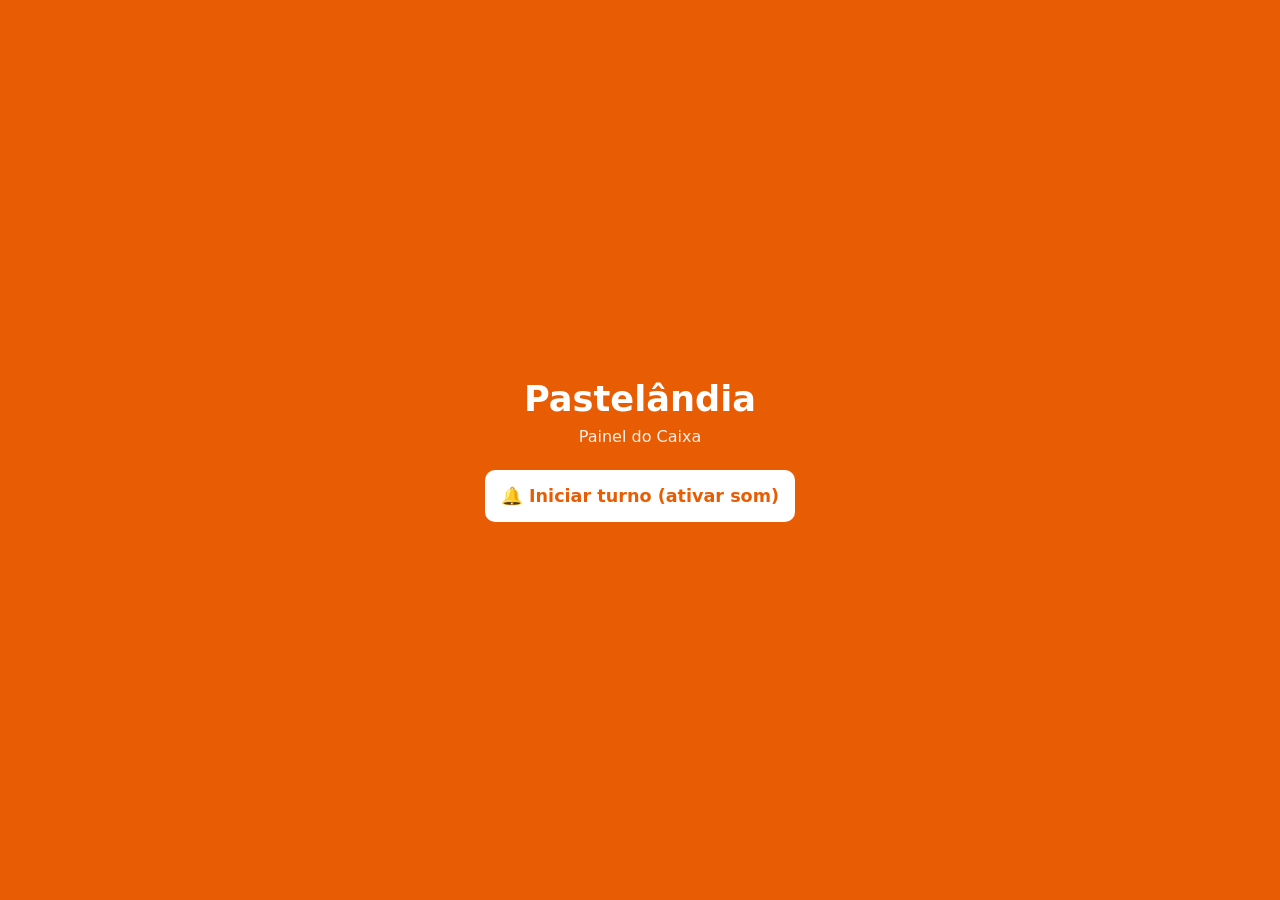
==== caixa.html @ d2a574a6 "Sistema de autoatendimento de fila e pedidos (v1) App do cliente (index.html), painel do caixa (caix" ====
<!DOCTYPE html>
<html lang="pt-BR">
<head>
  <meta charset="UTF-8" />
  <meta name="viewport" content="width=device-width, initial-scale=1" />
  <meta name="theme-color" content="#e85d04" />
  <meta name="robots" content="noindex, nofollow" />
  <title>Caixa — Pedidos</title>
  <link rel="icon" href="icon.svg" type="image/svg+xml" />
  <link rel="stylesheet" href="style.css" />
</head>
<body class="caixa">
  <!-- Desbloqueio de som: navegadores só tocam áudio após um toque do usuário -->
  <div id="desbloqueio" class="desbloqueio">
    <div>
      <h1 data-nome-loja>Loja</h1>
      <p>Painel do Caixa</p>
      <button id="btn-iniciar" class="btn primario grande">🔔 Iniciar turno (ativar som)</button>
    </div>
  </div>

  <header class="topo topo-caixa">
    <div class="marca">
      <h1><span data-nome-loja>Loja</span> · Caixa</h1>
    </div>
    <nav class="abas-caixa">
      <button class="aba ativa" data-painel="fila">📋 Fila <span id="badge-pendentes" class="badge">0</span></button>
      <button class="aba" data-painel="cardapio">🛠 Cardápio</button>
    </nav>
    <span id="status-conexao" class="status" title="Conexão em tempo real">● Offline</span>
  </header>

  <!-- ===================== ABA 1: FILA DE PEDIDOS ===================== -->
  <section id="painel-fila" class="painel">
    <div class="barra-acoes">
      <button id="btn-testar-som" class="btn secundario">🔊 Testar som</button>
      <button id="btn-limpar-historico" class="btn perigo">🧹 Limpar Histórico do Dia</button>
    </div>
    <h2>Pendentes</h2>
    <div id="lista-pendentes" class="grade-pedidos"></div>
    <h2>Histórico (lançados no PDV)</h2>
    <div id="lista-historico" class="grade-pedidos historico"></div>
  </section>

  <!-- ===================== ABA 2: GESTÃO DO CARDÁPIO ===================== -->
  <section id="painel-cardapio" class="painel" hidden>
    <!-- Bloqueio por PIN -->
    <div id="bloqueio-pin" class="bloqueio-pin">
      <h2>Área do gerente</h2>
      <p>Digite o PIN para editar o cardápio.</p>
      <input id="pin" type="password" inputmode="numeric" maxlength="8" autocomplete="off" placeholder="PIN" />
      <button id="btn-pin" class="btn primario">Entrar</button>
      <p id="erro-pin" class="erro" hidden>PIN incorreto.</p>
    </div>

    <div id="editor" hidden>
      <div class="barra-acoes fixa">
        <button id="btn-publicar" class="btn primario">📡 Publicar Atualização em Tempo Real</button>
        <span id="pendente-publicar" class="pendente" hidden>● Alterações não publicadas</span>
        <span class="espaco"></span>
        <button id="btn-exportar" class="btn secundario">⬇ Exportar Cardápio (JSON)</button>
        <label class="btn secundario">⬆ Importar Cardápio (JSON)<input id="input-importar" type="file" accept="application/json,.json" hidden /></label>
        <button id="btn-restaurar" class="btn perigo">↺ Restaurar padrão</button>
        <button id="btn-sair-admin" class="btn secundario">🔒 Sair</button>
      </div>

      <h2>Categorias</h2>
      <div id="lista-categorias" class="lista-categorias"></div>
      <button id="btn-nova-categoria" class="btn secundario">+ Nova categoria</button>

      <h2>Produtos e Combos</h2>
      <div id="lista-editor-itens"></div>
    </div>
  </section>

  <div id="aviso" class="aviso" hidden></div>

  <script src="config.js"></script>
  <script src="cardapio-seed.js"></script>
  <script src="comum.js"></script>
  <script src="caixa.js"></script>
</body>
</html>
---- style.css ----
/* ============================================================
   style.css — Estilos compartilhados (cliente mobile-first + caixa tablet)
   As cores da marca vêm do config.js (variáveis --cor e --cor-promo).
   ============================================================ */

:root {
  --cor: #e85d04;
  --cor-promo: #d00000;
  --fundo: #f6f4f1;
  --card: #ffffff;
  --texto: #1d1b19;
  --sub: #6b6560;
  --borda: #e4dfd9;
  --ok: #2b9348;
  --raio: 14px;
  --sombra: 0 2px 10px rgba(0, 0, 0, 0.06);
  font-family: system-ui, -apple-system, 'Segoe UI', Roboto, sans-serif;
  color: var(--texto);
  background: var(--fundo);
  -webkit-tap-highlight-color: transparent;
}

* { box-sizing: border-box; }
body { margin: 0; min-height: 100vh; }
body.travado { overflow: hidden; }
h1, h2, h3, h4, p { margin: 0; }
button { font: inherit; cursor: pointer; }
input, select { font: inherit; }
[hidden] { display: none !important; }

/* ---------- Botões ---------- */
.btn {
  border: 0;
  border-radius: 10px;
  padding: 10px 16px;
  font-weight: 600;
  background: #ece7e1;
  color: var(--texto);
  display: inline-flex;
  align-items: center;
  justify-content: center;
  gap: 6px;
}
.btn.primario { background: var(--cor); color: #fff; }
.btn.secundario { background: #fff; border: 1px solid var(--borda); }
.btn.perigo { background: #fff; color: #b00020; border: 1px solid #f0c2c8; }
.btn.grande { width: 100%; padding: 16px; font-size: 1.1rem; }
.btn.mini { padding: 6px 10px; font-size: 0.85rem; }
.btn:disabled { opacity: 0.45; cursor: not-allowed; }

input[type='text'], input[type='number'], input[type='password'], input:not([type]), select {
  width: 100%;
  padding: 12px;
  border: 1px solid var(--borda);
  border-radius: 10px;
  background: #fff;
  font-size: 1rem;
}
input:focus, select:focus { outline: 2px solid var(--cor); outline-offset: 0; }
input.invalido { border-color: #b00020; background: #fff5f6; }

/* ---------- Topo ---------- */
.topo {
  background: var(--cor);
  color: #fff;
  padding: 16px;
  padding-top: max(16px, env(safe-area-inset-top));
  display: flex;
  align-items: center;
  gap: 12px;
}
.topo h1 { font-size: 1.35rem; }
.topo p { opacity: 0.9; font-size: 0.9rem; }
.marca { flex: 1; }
.status { font-size: 0.8rem; opacity: 0.6; white-space: nowrap; }
.status.online { opacity: 1; color: #b9ffb0; }

/* ---------- Cliente: identificação ---------- */
.identificacao { padding: 14px 16px 6px; }
.identificacao label { font-weight: 600; font-size: 0.9rem; display: block; margin-bottom: 6px; }
.obrig { color: var(--cor-promo); }

/* ---------- Abas ---------- */
.abas {
  position: sticky;
  top: 0;
  z-index: 5;
  display: flex;
  gap: 8px;
  overflow-x: auto;
  padding: 10px 16px;
  background: var(--fundo);
  scrollbar-width: none;
}
.abas::-webkit-scrollbar { display: none; }
.aba {
  border: 1px solid var(--borda);
  background: #fff;
  border-radius: 999px;
  padding: 8px 16px;
  white-space: nowrap;
  font-weight: 600;
}
.aba.ativa { background: var(--cor); border-color: var(--cor); color: #fff; }

/* ---------- Lista de itens ---------- */
.lista-itens { padding: 4px 16px 110px; display: grid; gap: 10px; }
.card-item {
  display: flex;
  align-items: center;
  gap: 12px;
  text-align: left;
  width: 100%;
  background: var(--card);
  border: 1px solid var(--borda);
  border-radius: var(--raio);
  padding: 14px;
  box-shadow: var(--sombra);
  color: inherit;
}
.card-item.promo { border: 2px solid var(--cor-promo); background: #fff8f6; }
.card-item.indisponivel { opacity: 0.55; filter: grayscale(0.8); }
.card-info { flex: 1; min-width: 0; }
.card-info h3 { font-size: 1.05rem; }
.sub { color: var(--sub); font-size: 0.85rem; margin-top: 2px; }
.card-preco { display: flex; flex-direction: column; align-items: flex-end; gap: 6px; }
.card-preco strong { font-size: 1.05rem; }
.mais {
  width: 32px; height: 32px; border-radius: 50%;
  background: var(--cor); color: #fff; display: grid; place-items: center; font-size: 1.3rem; font-weight: 700;
}
.tag-off { font-size: 0.75rem; font-weight: 700; color: #b00020; text-transform: uppercase; }
.selo {
  display: inline-block; background: var(--cor-promo); color: #fff; font-size: 0.68rem; font-weight: 800;
  padding: 2px 8px; border-radius: 999px; letter-spacing: 0.04em; margin-bottom: 4px;
}
.selo.neutro { background: #555; }
.vazio { color: var(--sub); text-align: center; padding: 24px; }

/* ---------- Barra do carrinho ---------- */
.barra-carrinho {
  position: fixed;
  left: 12px; right: 12px;
  bottom: max(12px, env(safe-area-inset-bottom));
  z-index: 10;
  display: flex; align-items: center; justify-content: space-between;
  border: 0; border-radius: 14px; padding: 16px 18px;
  background: var(--cor); color: #fff; font-size: 1rem;
  box-shadow: 0 6px 20px rgba(0, 0, 0, 0.25);
}

/* ---------- Modais (folha inferior) ---------- */
.modal {
  position: fixed; inset: 0; z-index: 20;
  background: rgba(0, 0, 0, 0.45);
  display: flex; align-items: flex-end; justify-content: center;
}
.folha {
  background: #fff;
  width: 100%; max-width: 560px; max-height: 92vh;
  border-radius: 20px 20px 0 0;
  display: flex; flex-direction: column;
  animation: subir 0.18s ease-out;
}
@keyframes subir { from { transform: translateY(40px); opacity: 0; } }
.folha-topo { display: flex; align-items: flex-start; gap: 12px; padding: 18px 18px 8px; }
.folha-topo > div, .folha-topo h2 { flex: 1; }
.fechar { border: 0; background: #f0ece7; width: 36px; height: 36px; border-radius: 50%; font-size: 1rem; }
.folha-corpo { overflow-y: auto; padding: 8px 18px 16px; }
.folha-corpo h3 { font-size: 1rem; margin: 16px 0 8px; }
.folha-rodape { padding: 12px 18px max(16px, env(safe-area-inset-bottom)); border-top: 1px solid var(--borda); }
.total-linha { display: flex; justify-content: space-between; margin-bottom: 10px; font-size: 1.1rem; }

/* Montador */
.grupo { margin-bottom: 18px; }
.grupo h3 { display: flex; justify-content: space-between; align-items: center; }
.contador { font-size: 0.85rem; background: #f0ece7; padding: 3px 10px; border-radius: 999px; }
.contador.ok { background: var(--ok); color: #fff; }
.stepper-linha {
  display: flex; justify-content: space-between; align-items: center;
  padding: 10px 0; border-bottom: 1px solid #f0ece7;
}
.stepper { display: flex; align-items: center; gap: 10px; }
.stepper button {
  width: 40px; height: 40px; border-radius: 50%; border: 2px solid var(--cor);
  background: #fff; color: var(--cor); font-size: 1.3rem; font-weight: 700;
}
.stepper button[data-passo='1'] { background: var(--cor); color: #fff; }
.stepper button:disabled { opacity: 0.3; }
.stepper output { min-width: 24px; text-align: center; font-weight: 700; font-size: 1.1rem; }
.fixo { color: var(--ok); font-weight: 600; }

/* Carrinho */
.carrinho-lista { list-style: none; margin: 0; padding: 0; }
.carrinho-lista li { display: flex; justify-content: space-between; gap: 10px; padding: 10px 0; border-bottom: 1px solid #f0ece7; }
.carrinho-lista small { display: block; color: var(--sub); }
.carrinho-lista .dir { display: flex; align-items: center; gap: 8px; white-space: nowrap; }
.remover { border: 0; background: none; font-size: 1.1rem; }
.pagamentos { display: grid; grid-template-columns: repeat(3, 1fr); gap: 8px; margin-bottom: 12px; }
.pagamentos label { position: relative; }
.pagamentos input { position: absolute; opacity: 0; }
.pagamentos span {
  display: block; text-align: center; padding: 14px 6px; border: 2px solid var(--borda);
  border-radius: 12px; font-weight: 600; background: #fff;
}
.pagamentos input:checked + span { border-color: var(--cor); background: var(--cor); color: #fff; }
#campo-troco label { display: block; font-size: 0.9rem; margin-bottom: 6px; }
.erro { color: #b00020; font-weight: 600; margin-top: 10px; }

/* ---------- Comanda digital ---------- */
#tela-comanda { padding: 16px; min-height: 100vh; background: var(--cor); }
.comanda {
  background: #fff; border-radius: 20px; padding: 24px 20px; max-width: 520px; margin: 0 auto;
  text-align: center; box-shadow: 0 10px 30px rgba(0, 0, 0, 0.2);
}
.comanda-loja { font-weight: 700; color: var(--cor); }
.comanda-rotulo { margin-top: 12px; letter-spacing: 0.3em; font-size: 0.85rem; color: var(--sub); }
.comanda-numero { font-size: 3.6rem; font-weight: 900; line-height: 1.05; }
.comanda-nome { font-size: 1.6rem; font-weight: 700; margin-top: 4px; }
.comanda-status { margin: 12px 0; padding: 8px; border-radius: 10px; background: #f0ece7; font-weight: 600; }
.comanda-status.enviado { background: #e3f6e8; color: var(--ok); }
.comanda-status.falhou { background: #fff1e0; color: #a14a00; }
.comanda-info { display: grid; grid-template-columns: auto 1fr; gap: 4px 12px; text-align: left; margin: 12px 0; }
.comanda-info dt { color: var(--sub); }
.comanda-info dd { margin: 0; font-weight: 600; }
.comanda-total { font-size: 1.3rem; margin: 14px 0; }
.dica { color: var(--sub); font-size: 0.9rem; margin-bottom: 14px; }
.comanda .btn { width: 100%; margin-top: 8px; }

/* Lista de itens com código PDV (comanda + caixa) */
.itens-pedido { list-style: none; padding: 0; margin: 0; text-align: left; }
.itens-pedido li { padding: 6px 0; border-bottom: 1px dashed var(--borda); line-height: 1.4; }
.itens-pedido ul { list-style: none; padding-left: 14px; margin: 4px 0 0; }
.itens-pedido ul li { border: 0; padding: 2px 0; font-size: 0.95em; }
.itens-pedido .preco { float: right; color: var(--sub); }
.cod {
  font-family: ui-monospace, 'SF Mono', Consolas, monospace;
  font-weight: 800; background: #fff3a8; padding: 1px 6px; border-radius: 6px; white-space: nowrap;
}

/* ---------- Aviso (toast) ---------- */
.aviso {
  position: fixed; left: 50%; top: 16px; transform: translateX(-50%); z-index: 50;
  background: #1d1b19; color: #fff; padding: 12px 18px; border-radius: 12px; font-weight: 600;
  box-shadow: 0 6px 20px rgba(0, 0, 0, 0.3); max-width: 90vw; text-align: center;
}

/* ============================================================
   CAIXA (tablet)
   ============================================================ */
.desbloqueio {
  position: fixed; inset: 0; z-index: 100; background: var(--cor); color: #fff;
  display: grid; place-items: center; text-align: center; padding: 24px;
}
.desbloqueio h1 { font-size: 2.2rem; }
.desbloqueio p { margin: 8px 0 24px; opacity: 0.9; }
.desbloqueio .btn { background: #fff; color: var(--cor); }

.topo-caixa { position: sticky; top: 0; z-index: 10; flex-wrap: wrap; }
.abas-caixa { display: flex; gap: 8px; }
.abas-caixa .aba { background: rgba(255, 255, 255, 0.15); border-color: transparent; color: #fff; }
.abas-caixa .aba.ativa { background: #fff; color: var(--cor); }
.badge { background: var(--cor-promo); color: #fff; border-radius: 999px; padding: 1px 8px; font-size: 0.8rem; margin-left: 4px; }

.painel { padding: 16px; max-width: 1400px; margin: 0 auto; }
.painel h2 { margin: 18px 0 10px; font-size: 1.15rem; }
.barra-acoes { display: flex; flex-wrap: wrap; gap: 8px; align-items: center; }
.barra-acoes.fixa {
  position: sticky; top: 72px; z-index: 5; background: var(--fundo); padding: 10px 0;
  border-bottom: 1px solid var(--borda);
}
.espaco { flex: 1; }
.pendente { color: #a14a00; font-weight: 700; }

.grade-pedidos { display: grid; gap: 14px; grid-template-columns: repeat(auto-fill, minmax(320px, 1fr)); }
.cartao-pedido {
  background: #fff; border-radius: var(--raio); padding: 16px; box-shadow: var(--sombra);
  border: 1px solid var(--borda); display: flex; flex-direction: column; gap: 6px;
}
.cartao-pedido.novo { border: 3px solid var(--cor); animation: piscar 1s ease-in-out 3; }
@keyframes piscar { 50% { box-shadow: 0 0 0 6px color-mix(in srgb, var(--cor) 35%, transparent); } }
.cartao-pedido header { display: flex; justify-content: space-between; align-items: baseline; }
.cartao-pedido .num { font-size: 1.8rem; font-weight: 900; }
.cartao-pedido .hora { color: var(--sub); }
.cliente-nome { font-size: 1.3rem; font-weight: 700; }
.pagto { font-weight: 600; }
.cartao-pedido .itens-pedido { font-size: 1.05rem; flex: 1; }
.cartao-pedido .total { text-align: right; font-size: 1.1rem; }
.historico .cartao-pedido { opacity: 0.65; }

/* PIN */
.bloqueio-pin { max-width: 320px; margin: 40px auto; text-align: center; display: grid; gap: 12px; }
.bloqueio-pin input { text-align: center; font-size: 1.6rem; letter-spacing: 0.4em; }

/* Editor de categorias */
.lista-categorias { display: grid; gap: 8px; margin-bottom: 10px; }
.linha-cat { display: flex; gap: 6px; align-items: center; }
.linha-cat input { flex: 1; }

/* Editor de itens */
.ed-categoria { margin-bottom: 24px; }
.ed-categoria h3 { margin: 10px 0; }
.ed-categoria > .btn { margin-top: 6px; }
.ed-item { background: #fff; border: 1px solid var(--borda); border-radius: 12px; margin-bottom: 8px; }
.ed-item.pausado { background: #f3f1ef; }
.ed-item.pausado .ed-nome { text-decoration: line-through; color: var(--sub); }
.ed-item.promo { border-left: 5px solid var(--cor-promo); }
.ed-item summary { display: flex; align-items: center; gap: 10px; padding: 12px; cursor: pointer; list-style: none; }
.ed-item summary::-webkit-details-marker { display: none; }
.ed-nome { flex: 1; font-weight: 600; }
.ed-cod { font-family: ui-monospace, monospace; color: var(--sub); font-size: 0.85rem; }
.ed-preco { font-weight: 700; min-width: 80px; text-align: right; }
.ed-corpo { padding: 0 12px 14px; border-top: 1px solid #f0ece7; }
.ed-corpo h4 { margin: 14px 0 8px; }
.ed-corpo h4 small { color: var(--sub); font-weight: 400; }
.grade-campos { display: grid; gap: 10px; grid-template-columns: repeat(auto-fill, minmax(180px, 1fr)); margin-top: 12px; }
.grade-campos label { font-size: 0.8rem; color: var(--sub); display: grid; gap: 4px; }
.grade-campos label.check { display: flex; align-items: center; gap: 8px; color: var(--texto); font-size: 0.95rem; }
.grade-campos label.largo { grid-column: 1 / -1; }
.grade-campos input, .linha-sub input, .linha-sub select { padding: 9px; }
.linha-sub { display: flex; gap: 6px; align-items: center; margin-bottom: 6px; }
.linha-sub input:not(.cod-input):not(.qtd-input), .linha-sub select { flex: 1; }
.cod-input { font-family: ui-monospace, monospace; }
.linha-sub .cod-input { width: 120px; flex: none; }
.qtd-input { width: 80px !important; flex: none; }
.ed-acoes { display: flex; gap: 8px; justify-content: flex-end; margin-top: 12px; }

/* Interruptor liga/desliga */
.toggle { position: relative; display: inline-flex; align-items: center; gap: 6px; cursor: pointer; flex: none; }
.toggle input { position: absolute; opacity: 0; width: 0; height: 0; }
.toggle span { width: 46px; height: 26px; background: #c9c2bb; border-radius: 999px; position: relative; transition: background 0.15s; }
.toggle span::after {
  content: ''; position: absolute; top: 3px; left: 3px; width: 20px; height: 20px; border-radius: 50%;
  background: #fff; transition: transform 0.15s; box-shadow: 0 1px 3px rgba(0, 0, 0, 0.3);
}
.toggle input:checked + span { background: var(--ok); }
.toggle input:checked + span::after { transform: translateX(20px); }

@media (max-width: 640px) {
  .barra-acoes.fixa { position: static; }
  .linha-sub { flex-wrap: wrap; }
}
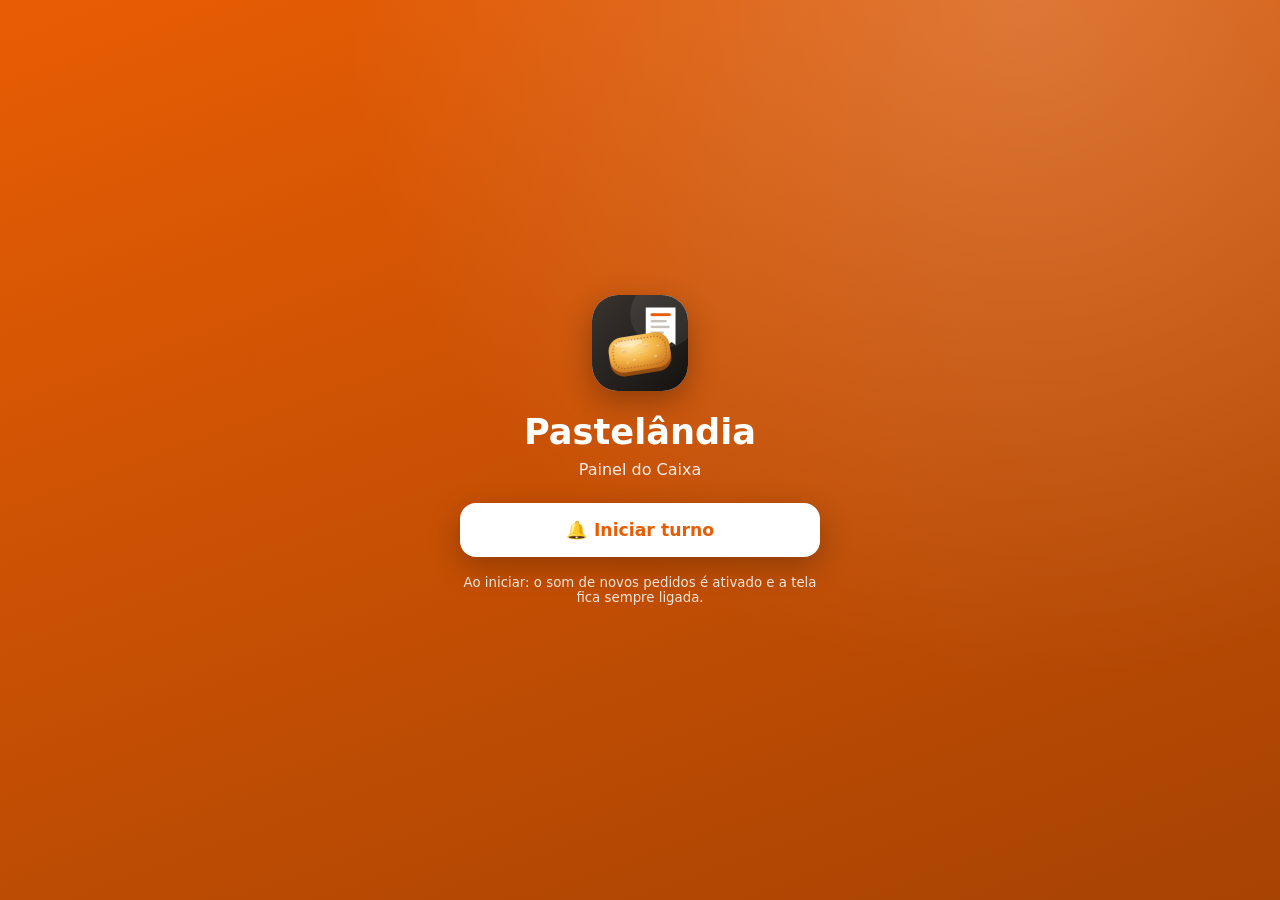
==== commit 96f17ff1: "Vitrine 3D, PWA do caixa com tela sempre ligada e atualização automática - Produtos ilustrados em SV" ====
--- a/caixa.html
+++ b/caixa.html
@@ -5,6 +5,13 @@
   <meta name="viewport" content="width=device-width, initial-scale=1" />
   <meta name="theme-color" content="#e85d04" />
   <meta name="robots" content="noindex, nofollow" />
+  <!-- PWA do CAIXA: instala separado do app do cliente, abre em tela cheia -->
+  <link rel="manifest" href="manifest-caixa.json" />
+  <meta name="mobile-web-app-capable" content="yes" />
+  <meta name="apple-mobile-web-app-capable" content="yes" />
+  <meta name="apple-mobile-web-app-status-bar-style" content="black-translucent" />
+  <meta name="apple-mobile-web-app-title" content="Caixa" />
+  <link rel="apple-touch-icon" href="icons/caixa-apple-touch-icon.png" />
   <title>Caixa — Pedidos</title>
   <link rel="icon" href="icon.svg" type="image/svg+xml" />
   <link rel="stylesheet" href="style.css" />
@@ -13,9 +20,14 @@
   <!-- Desbloqueio de som: navegadores só tocam áudio após um toque do usuário -->
   <div id="desbloqueio" class="desbloqueio">
     <div>
+      <img src="icons/caixa-192.png" alt="" />
       <h1 data-nome-loja>Loja</h1>
       <p>Painel do Caixa</p>
-      <button id="btn-iniciar" class="btn primario grande">🔔 Iniciar turno (ativar som)</button>
+      <div class="acoes-inicio">
+        <button id="btn-iniciar" class="btn primario grande">🔔 Iniciar turno</button>
+        <button id="btn-instalar-inicio" class="btn contorno grande" hidden>📲 Instalar app do caixa</button>
+      </div>
+      <small>Ao iniciar: o som de novos pedidos é ativado e a tela fica sempre ligada.</small>
     </div>
   </div>
 
@@ -27,7 +39,13 @@
       <button class="aba ativa" data-painel="fila">📋 Fila <span id="badge-pendentes" class="badge">0</span></button>
       <button class="aba" data-painel="cardapio">🛠 Cardápio</button>
     </nav>
-    <span id="status-conexao" class="status" title="Conexão em tempo real">● Offline</span>
+    <button id="btn-loja" class="btn-loja fechada">🔴 Loja FECHADA — tocar para abrir</button>
+    <div class="ferramentas">
+      <button id="btn-tela" class="btn-icone" title="Impedir que a tela apague">☀️ Tela ligada</button>
+      <button id="btn-tela-cheia" class="btn-icone" title="Tela cheia">⛶</button>
+      <button id="btn-instalar" class="btn-icone" hidden>📲 Instalar</button>
+      <span id="status-conexao" class="status" title="Conexão em tempo real">● Offline</span>
+    </div>
   </header>
 
   <!-- ===================== ABA 1: FILA DE PEDIDOS ===================== -->
@@ -47,10 +65,11 @@
     <!-- Bloqueio por PIN -->
     <div id="bloqueio-pin" class="bloqueio-pin">
       <h2>Área do gerente</h2>
-      <p>Digite o PIN para editar o cardápio.</p>
+      <p id="pin-instrucao">Digite o PIN para editar o cardápio.</p>
       <input id="pin" type="password" inputmode="numeric" maxlength="8" autocomplete="off" placeholder="PIN" />
+      <input id="pin2" type="password" inputmode="numeric" maxlength="8" autocomplete="off" placeholder="Repita o PIN" hidden />
       <button id="btn-pin" class="btn primario">Entrar</button>
-      <p id="erro-pin" class="erro" hidden>PIN incorreto.</p>
+      <p id="erro-pin" class="erro" hidden></p>
     </div>
 
     <div id="editor" hidden>
@@ -61,6 +80,7 @@
         <button id="btn-exportar" class="btn secundario">⬇ Exportar Cardápio (JSON)</button>
         <label class="btn secundario">⬆ Importar Cardápio (JSON)<input id="input-importar" type="file" accept="application/json,.json" hidden /></label>
         <button id="btn-restaurar" class="btn perigo">↺ Restaurar padrão</button>
+        <button id="btn-trocar-pin" class="btn secundario">🔑 Trocar PIN</button>
         <button id="btn-sair-admin" class="btn secundario">🔒 Sair</button>
       </div>
 
@@ -75,9 +95,20 @@
 
   <div id="aviso" class="aviso" hidden></div>
 
+  <!-- Nova versão do app publicada -->
+  <div id="banner-atualizacao" class="banner-atualizacao" hidden>
+    ✨ Nova versão do sistema disponível
+    <button id="btn-atualizar" class="btn primario">Atualizar agora</button>
+  </div>
+
+  <!-- Reserva para "tela sempre ligada" em aparelhos sem Wake Lock (vídeo mudo em loop) -->
+  <video id="video-acordado" src="manter-acordado.mp4" muted loop playsinline hidden></video>
+
+  <script src="versao.js"></script>
   <script src="config.js"></script>
   <script src="cardapio-seed.js"></script>
   <script src="comum.js"></script>
+  <script src="ilustracoes.js"></script>
   <script src="caixa.js"></script>
 </body>
 </html>
--- a/style.css
+++ b/style.css
@@ -1,19 +1,23 @@
 /* ============================================================
-   style.css — Estilos compartilhados (cliente mobile-first + caixa tablet)
+   style.css — Estilos compartilhados
+   - Cliente: mobile-first, vitrine com produtos 3D flutuando
+   - Caixa: tablet, app de tela cheia
    As cores da marca vêm do config.js (variáveis --cor e --cor-promo).
    ============================================================ */
 
 :root {
   --cor: #e85d04;
+  --cor-escura: color-mix(in srgb, var(--cor) 72%, #000);
+  --cor-clara: color-mix(in srgb, var(--cor) 12%, #fff);
   --cor-promo: #d00000;
-  --fundo: #f6f4f1;
+  --fundo: #f7f3ee;
   --card: #ffffff;
   --texto: #1d1b19;
-  --sub: #6b6560;
-  --borda: #e4dfd9;
+  --sub: #736b63;
+  --borda: #e9e2da;
   --ok: #2b9348;
-  --raio: 14px;
-  --sombra: 0 2px 10px rgba(0, 0, 0, 0.06);
+  --raio: 20px;
+  --sombra: 0 6px 20px rgba(60, 30, 0, 0.08);
   font-family: system-ui, -apple-system, 'Segoe UI', Roboto, sans-serif;
   color: var(--texto);
   background: var(--fundo);
@@ -21,218 +25,325 @@
 }
 
 * { box-sizing: border-box; }
-body { margin: 0; min-height: 100vh; }
+body { margin: 0; min-height: 100vh; min-height: 100dvh; }
 body.travado { overflow: hidden; }
 h1, h2, h3, h4, p { margin: 0; }
-button { font: inherit; cursor: pointer; }
+button { font: inherit; cursor: pointer; color: inherit; }
 input, select { font: inherit; }
 [hidden] { display: none !important; }
 
 /* ---------- Botões ---------- */
 .btn {
   border: 0;
-  border-radius: 10px;
-  padding: 10px 16px;
-  font-weight: 600;
-  background: #ece7e1;
+  border-radius: 14px;
+  padding: 11px 16px;
+  font-weight: 700;
+  background: #ece6df;
   color: var(--texto);
   display: inline-flex;
   align-items: center;
   justify-content: center;
   gap: 6px;
-}
-.btn.primario { background: var(--cor); color: #fff; }
+  transition: transform 0.1s, filter 0.15s;
+}
+.btn:active:not(:disabled) { transform: scale(0.97); }
+.btn.primario { background: linear-gradient(180deg, var(--cor), var(--cor-escura)); color: #fff; box-shadow: 0 6px 16px color-mix(in srgb, var(--cor) 35%, transparent); }
 .btn.secundario { background: #fff; border: 1px solid var(--borda); }
 .btn.perigo { background: #fff; color: #b00020; border: 1px solid #f0c2c8; }
-.btn.grande { width: 100%; padding: 16px; font-size: 1.1rem; }
-.btn.mini { padding: 6px 10px; font-size: 0.85rem; }
-.btn:disabled { opacity: 0.45; cursor: not-allowed; }
-
-input[type='text'], input[type='number'], input[type='password'], input:not([type]), select {
+.btn.grande { width: 100%; padding: 17px; font-size: 1.08rem; border-radius: 16px; }
+.btn.mini { white-space: nowrap; padding: 6px 10px; font-size: 0.85rem; border-radius: 10px; }
+.btn:disabled { opacity: 0.45; cursor: not-allowed; box-shadow: none; }
+
+input[type='text'], input[type='number'], input[type='password'], input[type='url'], input:not([type]), select {
   width: 100%;
   padding: 12px;
   border: 1px solid var(--borda);
-  border-radius: 10px;
+  border-radius: 12px;
   background: #fff;
   font-size: 1rem;
+  color: var(--texto);
 }
 input:focus, select:focus { outline: 2px solid var(--cor); outline-offset: 0; }
-input.invalido { border-color: #b00020; background: #fff5f6; }
-
-/* ---------- Topo ---------- */
-.topo {
-  background: var(--cor);
+input.invalido { border-color: #b00020 !important; background: #fff5f6 !important; animation: tremer 0.3s; }
+@keyframes tremer { 25% { transform: translateX(-5px); } 75% { transform: translateX(5px); } }
+
+/* ============================================================
+   CLIENTE
+   ============================================================ */
+
+/* ---------- Hero (topo) ---------- */
+.hero {
+  position: relative;
+  overflow: hidden;
   color: #fff;
-  padding: 16px;
-  padding-top: max(16px, env(safe-area-inset-top));
-  display: flex;
-  align-items: center;
-  gap: 12px;
-}
-.topo h1 { font-size: 1.35rem; }
-.topo p { opacity: 0.9; font-size: 0.9rem; }
-.marca { flex: 1; }
-.status { font-size: 0.8rem; opacity: 0.6; white-space: nowrap; }
-.status.online { opacity: 1; color: #b9ffb0; }
-
-/* ---------- Cliente: identificação ---------- */
-.identificacao { padding: 14px 16px 6px; }
-.identificacao label { font-weight: 600; font-size: 0.9rem; display: block; margin-bottom: 6px; }
-.obrig { color: var(--cor-promo); }
-
-/* ---------- Abas ---------- */
+  padding: 18px 16px 18px;
+  padding-top: max(18px, env(safe-area-inset-top));
+  border-radius: 0 0 30px 30px;
+  background:
+    radial-gradient(circle at 90% -20%, rgba(255, 255, 255, 0.28), transparent 45%),
+    radial-gradient(circle at -10% 120%, rgba(255, 255, 255, 0.15), transparent 40%),
+    linear-gradient(160deg, var(--cor), var(--cor-escura));
+}
+.hero-linha { display: flex; align-items: center; gap: 12px; }
+.hero-logo { width: 54px; height: 54px; border-radius: 16px; box-shadow: 0 6px 16px rgba(0, 0, 0, 0.25); background: #fff; }
+.hero h1 { font-size: 1.45rem; letter-spacing: -0.02em; }
+.hero .marca p { opacity: 0.9; font-size: 0.88rem; }
+.marca { flex: 1; min-width: 0; }
+.pilula-instalar {
+  border: 1px solid rgba(255, 255, 255, 0.5); background: rgba(255, 255, 255, 0.18); color: #fff;
+  border-radius: 999px; padding: 8px 12px; font-weight: 700; font-size: 0.85rem; white-space: nowrap;
+}
+
+.faixa-loja {
+  margin: 14px 0 12px; padding: 9px 14px; border-radius: 999px; font-weight: 700; font-size: 0.9rem;
+  display: flex; align-items: center; gap: 8px; background: rgba(255, 255, 255, 0.18);
+}
+.faixa-loja .ponto { width: 10px; height: 10px; border-radius: 50%; background: #ccc; flex: none; }
+.faixa-loja.aberta .ponto { background: #5dff8a; box-shadow: 0 0 0 0 rgba(93, 255, 138, 0.7); animation: pulso 1.6s infinite; }
+.faixa-loja.fechada { background: rgba(0, 0, 0, 0.28); }
+.faixa-loja.fechada .ponto { background: #ff5a6a; }
+.faixa-loja.verificando { opacity: 0.85; }
+@keyframes pulso { 70% { box-shadow: 0 0 0 9px rgba(93, 255, 138, 0); } 100% { box-shadow: 0 0 0 0 rgba(93, 255, 138, 0); } }
+
+.campo-nome {
+  display: block; background: #fff; color: var(--texto); border-radius: 18px; padding: 10px 14px 6px;
+  box-shadow: 0 8px 24px rgba(0, 0, 0, 0.15);
+}
+.campo-nome span { font-size: 0.78rem; font-weight: 700; color: var(--sub); }
+.campo-nome input { border: 0; padding: 4px 0 6px; font-size: 1.1rem; font-weight: 600; background: transparent; }
+.campo-nome input:focus { outline: none; }
+
+/* ---------- Abas (grudam no topo) ---------- */
 .abas {
-  position: sticky;
-  top: 0;
-  z-index: 5;
-  display: flex;
-  gap: 8px;
-  overflow-x: auto;
-  padding: 10px 16px;
-  background: var(--fundo);
+  position: sticky; top: 0; z-index: 5;
+  display: flex; gap: 8px; overflow-x: auto; padding: 12px 16px;
+  background: color-mix(in srgb, var(--fundo) 85%, transparent);
+  -webkit-backdrop-filter: blur(12px); backdrop-filter: blur(12px);
   scrollbar-width: none;
 }
 .abas::-webkit-scrollbar { display: none; }
 .aba {
-  border: 1px solid var(--borda);
-  background: #fff;
-  border-radius: 999px;
-  padding: 8px 16px;
-  white-space: nowrap;
-  font-weight: 600;
-}
-.aba.ativa { background: var(--cor); border-color: var(--cor); color: #fff; }
-
-/* ---------- Lista de itens ---------- */
-.lista-itens { padding: 4px 16px 110px; display: grid; gap: 10px; }
-.card-item {
-  display: flex;
-  align-items: center;
-  gap: 12px;
-  text-align: left;
-  width: 100%;
-  background: var(--card);
-  border: 1px solid var(--borda);
-  border-radius: var(--raio);
-  padding: 14px;
-  box-shadow: var(--sombra);
-  color: inherit;
-}
-.card-item.promo { border: 2px solid var(--cor-promo); background: #fff8f6; }
-.card-item.indisponivel { opacity: 0.55; filter: grayscale(0.8); }
-.card-info { flex: 1; min-width: 0; }
-.card-info h3 { font-size: 1.05rem; }
-.sub { color: var(--sub); font-size: 0.85rem; margin-top: 2px; }
-.card-preco { display: flex; flex-direction: column; align-items: flex-end; gap: 6px; }
-.card-preco strong { font-size: 1.05rem; }
-.mais {
-  width: 32px; height: 32px; border-radius: 50%;
-  background: var(--cor); color: #fff; display: grid; place-items: center; font-size: 1.3rem; font-weight: 700;
-}
-.tag-off { font-size: 0.75rem; font-weight: 700; color: #b00020; text-transform: uppercase; }
-.selo {
-  display: inline-block; background: var(--cor-promo); color: #fff; font-size: 0.68rem; font-weight: 800;
-  padding: 2px 8px; border-radius: 999px; letter-spacing: 0.04em; margin-bottom: 4px;
-}
-.selo.neutro { background: #555; }
+  border: 1px solid var(--borda); background: #fff; border-radius: 999px; padding: 9px 15px;
+  white-space: nowrap; font-weight: 700; display: inline-flex; gap: 6px; align-items: center;
+  transition: background 0.2s, color 0.2s, transform 0.1s;
+}
+.aba:active { transform: scale(0.95); }
+.aba.ativa { background: var(--texto); border-color: var(--texto); color: #fff; }
+
+/* ---------- Vitrine ---------- */
+.vitrine { padding: 0 14px 120px; }
+.secao { padding-top: 8px; }
+.secao h2 { font-size: 1.25rem; margin: 10px 4px 12px; letter-spacing: -0.01em; }
+.grade { display: grid; grid-template-columns: repeat(2, 1fr); gap: 12px; }
+@media (min-width: 620px) { .grade { grid-template-columns: repeat(3, 1fr); } }
+@media (min-width: 960px) { .grade { grid-template-columns: repeat(4, 1fr); } .vitrine { max-width: 1100px; margin: 0 auto; } }
+
+.produto {
+  display: flex; flex-direction: column; text-align: left; padding: 0; border: 0;
+  background: var(--card); border-radius: var(--raio); overflow: hidden; box-shadow: var(--sombra);
+  transition: transform 0.15s;
+}
+.produto:active:not(:disabled) { transform: scale(0.97); }
+.produto.promo { box-shadow: 0 0 0 2px var(--cor-promo), var(--sombra); }
+
+.palco {
+  position: relative; aspect-ratio: 1 / 0.86;
+  background: radial-gradient(circle at 50% 38%, #fff 0, var(--fundo) 72%);
+  perspective: 600px;
+}
+.palco .objeto {
+  position: absolute; inset: 7% 9% 15%;
+  animation: flutuar 3.4s ease-in-out infinite;
+  animation-delay: var(--atraso, 0s);
+  filter: drop-shadow(0 10px 10px rgba(80, 40, 0, 0.18));
+}
+.objeto svg, .objeto img { width: 100%; height: 100%; object-fit: contain; display: block; }
+.palco .sombra, .palco-grande .sombra {
+  position: absolute; left: 28%; right: 28%; bottom: 8%; height: 8%;
+  background: radial-gradient(ellipse, rgba(60, 30, 0, 0.3), transparent 70%);
+  animation: sombra 3.4s ease-in-out infinite; animation-delay: var(--atraso, 0s);
+}
+@keyframes flutuar {
+  0%, 100% { transform: translateY(0) rotateY(-10deg) rotateZ(-1deg); }
+  50% { transform: translateY(-6%) rotateY(10deg) rotateZ(1deg); }
+}
+@keyframes sombra { 50% { transform: scaleX(0.78); opacity: 0.6; } }
+
+.fita {
+  position: absolute; top: 10px; left: 10px; z-index: 2; background: var(--cor-promo); color: #fff;
+  font-size: 0.68rem; font-weight: 900; letter-spacing: 0.06em; padding: 4px 9px; border-radius: 999px;
+  box-shadow: 0 4px 10px rgba(208, 0, 0, 0.35);
+}
+.esgotado {
+  position: absolute; inset: 0; display: grid; place-items: center; z-index: 2;
+  background: rgba(255, 255, 255, 0.55); font-weight: 900; color: #9b0018; letter-spacing: 0.05em; text-transform: uppercase;
+}
+.produto.indisponivel .objeto { filter: grayscale(1) opacity(0.6); animation: none; }
+
+.info { padding: 10px 12px 12px; display: flex; flex-direction: column; flex: 1; }
+.info h3 { font-size: 0.98rem; line-height: 1.2; }
+.info .sub { color: var(--sub); font-size: 0.78rem; margin-top: 3px; display: -webkit-box; -webkit-line-clamp: 2; -webkit-box-orient: vertical; overflow: hidden; flex: 1; }
+.linha-preco { display: flex; align-items: center; justify-content: space-between; margin-top: 8px; }
+.linha-preco strong { font-size: 1.05rem; }
+.add {
+  width: 34px; height: 34px; border-radius: 12px; display: grid; place-items: center;
+  background: linear-gradient(180deg, var(--cor), var(--cor-escura)); color: #fff; font-size: 1.35rem; font-weight: 800;
+  box-shadow: 0 4px 10px color-mix(in srgb, var(--cor) 40%, transparent);
+}
+.sub { color: var(--sub); font-size: 0.85rem; }
 .vazio { color: var(--sub); text-align: center; padding: 24px; }
 
-/* ---------- Barra do carrinho ---------- */
+/* ---------- Barra da sacola ---------- */
 .barra-carrinho {
-  position: fixed;
-  left: 12px; right: 12px;
-  bottom: max(12px, env(safe-area-inset-bottom));
-  z-index: 10;
-  display: flex; align-items: center; justify-content: space-between;
-  border: 0; border-radius: 14px; padding: 16px 18px;
-  background: var(--cor); color: #fff; font-size: 1rem;
-  box-shadow: 0 6px 20px rgba(0, 0, 0, 0.25);
+  position: fixed; left: 12px; right: 12px; bottom: max(12px, env(safe-area-inset-bottom)); z-index: 10;
+  max-width: 560px; margin: 0 auto;
+  display: flex; align-items: center; justify-content: space-between; gap: 10px;
+  border: 0; border-radius: 20px; padding: 14px 18px;
+  background: var(--texto); color: #fff; font-size: 1rem;
+  box-shadow: 0 10px 30px rgba(0, 0, 0, 0.3);
+}
+.sacola { position: relative; font-size: 1.4rem; }
+.sacola b {
+  position: absolute; top: -6px; right: -10px; background: var(--cor); color: #fff; font-size: 0.72rem;
+  min-width: 20px; height: 20px; border-radius: 999px; display: grid; place-items: center; padding: 0 5px;
 }
 
 /* ---------- Modais (folha inferior) ---------- */
 .modal {
-  position: fixed; inset: 0; z-index: 20;
-  background: rgba(0, 0, 0, 0.45);
+  position: fixed; inset: 0; z-index: 20; background: rgba(20, 10, 0, 0.5);
   display: flex; align-items: flex-end; justify-content: center;
-}
+  animation: aparecer 0.2s ease-out;
+}
+@keyframes aparecer { from { opacity: 0; } }
 .folha {
-  background: #fff;
-  width: 100%; max-width: 560px; max-height: 92vh;
-  border-radius: 20px 20px 0 0;
-  display: flex; flex-direction: column;
-  animation: subir 0.18s ease-out;
-}
-@keyframes subir { from { transform: translateY(40px); opacity: 0; } }
-.folha-topo { display: flex; align-items: flex-start; gap: 12px; padding: 18px 18px 8px; }
-.folha-topo > div, .folha-topo h2 { flex: 1; }
-.fechar { border: 0; background: #f0ece7; width: 36px; height: 36px; border-radius: 50%; font-size: 1rem; }
-.folha-corpo { overflow-y: auto; padding: 8px 18px 16px; }
+  position: relative; background: #fff; width: 100%; max-width: 560px; max-height: 94vh; max-height: 94dvh;
+  border-radius: 26px 26px 0 0; display: flex; flex-direction: column; overflow: hidden;
+  animation: subir 0.28s cubic-bezier(0.2, 0.9, 0.3, 1.1);
+}
+@keyframes subir { from { transform: translateY(60px); opacity: 0; } }
+.folha-topo { display: flex; align-items: center; gap: 12px; padding: 18px 18px 8px; }
+.folha-topo h2 { flex: 1; }
+.fechar { border: 0; background: #f0ebe5; width: 38px; height: 38px; border-radius: 50%; font-size: 1rem; flex: none; }
+.fechar.flutuante { position: absolute; top: 12px; right: 12px; z-index: 3; background: rgba(255, 255, 255, 0.85); box-shadow: 0 2px 8px rgba(0, 0, 0, 0.15); }
+.folha-corpo { overflow-y: auto; padding: 8px 18px 16px; flex: 1; }
 .folha-corpo h3 { font-size: 1rem; margin: 16px 0 8px; }
-.folha-rodape { padding: 12px 18px max(16px, env(safe-area-inset-bottom)); border-top: 1px solid var(--borda); }
+.folha-rodape { padding: 12px 18px max(16px, env(safe-area-inset-bottom)); border-top: 1px solid var(--borda); background: #fff; }
 .total-linha { display: flex; justify-content: space-between; margin-bottom: 10px; font-size: 1.1rem; }
 
-/* Montador */
-.grupo { margin-bottom: 18px; }
-.grupo h3 { display: flex; justify-content: space-between; align-items: center; }
-.contador { font-size: 0.85rem; background: #f0ece7; padding: 3px 10px; border-radius: 999px; }
+/* Folha do produto: o palco faz parte da rolagem */
+.folha-produto { overflow-y: auto; }
+.folha-produto .folha-corpo { overflow: visible; flex: none; }
+.folha-produto .folha-rodape { position: sticky; bottom: 0; }
+.folha-produto h2 { font-size: 1.35rem; }
+
+/* ---------- Palco 3D grande ---------- */
+.palco-grande {
+  position: relative; height: 270px; flex: none;
+  background: radial-gradient(circle at 50% 42%, #fff 0, var(--fundo, #ffe7c2) 70%);
+  perspective: 800px; touch-action: none; cursor: grab; -webkit-user-select: none; user-select: none;
+}
+.palco-grande.girando { cursor: grabbing; }
+.palco-grande .giro {
+  position: absolute; inset: 22px 0 44px; transform-style: preserve-3d;
+  transform: rotateX(var(--incl-x, 0deg)) rotateY(var(--incl-y, 0deg));
+  transition: transform 0.6s cubic-bezier(0.2, 1.4, 0.4, 1);
+}
+.palco-grande.girando .giro { transition: none; }
+.palco-grande .objeto {
+  width: 210px; height: 210px; margin: 0 auto;
+  animation: balancar 5s ease-in-out infinite;
+  filter: drop-shadow(0 22px 18px rgba(80, 40, 0, 0.28));
+}
+.palco-grande.girando .objeto { animation-play-state: paused; }
+.palco-grande .sombra { bottom: 26px; left: 32%; right: 32%; height: 22px; }
+@keyframes balancar {
+  0%, 100% { transform: rotateY(-22deg) translateY(0); }
+  50% { transform: rotateY(22deg) translateY(-10px); }
+}
+.dica-giro { position: absolute; bottom: 8px; left: 0; right: 0; text-align: center; font-size: 0.72rem; color: rgba(0, 0, 0, 0.4); font-weight: 600; }
+
+/* ---------- Montador: grupos e opções ---------- */
+.grupo { margin: 14px 0 18px; }
+.grupo h3 { display: flex; justify-content: space-between; align-items: center; margin-bottom: 8px; }
+.contador { font-size: 0.82rem; background: #f0ebe5; padding: 4px 10px; border-radius: 999px; }
 .contador.ok { background: var(--ok); color: #fff; }
-.stepper-linha {
-  display: flex; justify-content: space-between; align-items: center;
-  padding: 10px 0; border-bottom: 1px solid #f0ece7;
-}
+.progresso { height: 6px; border-radius: 999px; background: #f0ebe5; overflow: hidden; margin-bottom: 8px; }
+.progresso i { display: block; height: 100%; background: var(--cor); border-radius: 999px; transition: width 0.25s; }
+.progresso.ok i { background: var(--ok); }
+
+.opcao {
+  display: flex; align-items: center; gap: 12px; padding: 8px 10px; margin-bottom: 8px;
+  border: 2px solid var(--borda); border-radius: 18px; transition: border-color 0.15s, background 0.15s;
+}
+.opcao.marcada { border-color: var(--cor); background: var(--cor-clara); }
+.opcao.unica { justify-content: center; border: 0; }
+.opcao .nome { flex: 1; font-weight: 700; }
+.mini {
+  width: 54px; height: 54px; flex: none; border-radius: 14px; padding: 3px;
+  background: radial-gradient(circle at 50% 40%, #fff 0, var(--fundo, #f3eee8) 75%);
+}
+.mini svg, .mini img { width: 100%; height: 100%; object-fit: contain; display: block; }
+
 .stepper { display: flex; align-items: center; gap: 10px; }
 .stepper button {
-  width: 40px; height: 40px; border-radius: 50%; border: 2px solid var(--cor);
-  background: #fff; color: var(--cor); font-size: 1.3rem; font-weight: 700;
+  width: 42px; height: 42px; border-radius: 14px; border: 2px solid var(--cor);
+  background: #fff; color: var(--cor); font-size: 1.35rem; font-weight: 800;
 }
 .stepper button[data-passo='1'] { background: var(--cor); color: #fff; }
 .stepper button:disabled { opacity: 0.3; }
-.stepper output { min-width: 24px; text-align: center; font-weight: 700; font-size: 1.1rem; }
-.fixo { color: var(--ok); font-weight: 600; }
-
-/* Carrinho */
+.stepper output { min-width: 26px; text-align: center; font-weight: 800; font-size: 1.15rem; }
+.opcao.unica .stepper button { width: 56px; height: 56px; font-size: 1.6rem; }
+.opcao.unica .stepper output { font-size: 1.6rem; min-width: 44px; }
+
+/* ---------- Sacola ---------- */
 .carrinho-lista { list-style: none; margin: 0; padding: 0; }
-.carrinho-lista li { display: flex; justify-content: space-between; gap: 10px; padding: 10px 0; border-bottom: 1px solid #f0ece7; }
+.carrinho-lista li { display: flex; align-items: center; gap: 10px; padding: 10px 0; border-bottom: 1px solid #f0ebe5; }
+.carrinho-lista .txt { flex: 1; min-width: 0; }
 .carrinho-lista small { display: block; color: var(--sub); }
-.carrinho-lista .dir { display: flex; align-items: center; gap: 8px; white-space: nowrap; }
-.remover { border: 0; background: none; font-size: 1.1rem; }
+.carrinho-lista .dir { display: flex; align-items: center; gap: 6px; white-space: nowrap; font-weight: 700; }
+.remover { border: 0; background: none; font-size: 1.1rem; padding: 6px; }
 .pagamentos { display: grid; grid-template-columns: repeat(3, 1fr); gap: 8px; margin-bottom: 12px; }
 .pagamentos label { position: relative; }
 .pagamentos input { position: absolute; opacity: 0; }
 .pagamentos span {
-  display: block; text-align: center; padding: 14px 6px; border: 2px solid var(--borda);
-  border-radius: 12px; font-weight: 600; background: #fff;
-}
-.pagamentos input:checked + span { border-color: var(--cor); background: var(--cor); color: #fff; }
+  display: flex; flex-direction: column; align-items: center; gap: 4px; padding: 12px 6px;
+  border: 2px solid var(--borda); border-radius: 16px; font-weight: 700; background: #fff; transition: 0.15s;
+}
+.pagamentos span i { font-style: normal; font-size: 1.5rem; }
+.pagamentos input:checked + span { border-color: var(--cor); background: var(--cor-clara); color: var(--cor-escura); transform: translateY(-2px); }
 #campo-troco label { display: block; font-size: 0.9rem; margin-bottom: 6px; }
-.erro { color: #b00020; font-weight: 600; margin-top: 10px; }
+.erro { color: #b00020; font-weight: 700; margin-top: 10px; }
 
 /* ---------- Comanda digital ---------- */
-#tela-comanda { padding: 16px; min-height: 100vh; background: var(--cor); }
+#tela-comanda {
+  padding: 16px; padding-top: max(16px, env(safe-area-inset-top)); min-height: 100vh; min-height: 100dvh;
+  background: linear-gradient(160deg, var(--cor), var(--cor-escura));
+}
 .comanda {
-  background: #fff; border-radius: 20px; padding: 24px 20px; max-width: 520px; margin: 0 auto;
-  text-align: center; box-shadow: 0 10px 30px rgba(0, 0, 0, 0.2);
-}
-.comanda-loja { font-weight: 700; color: var(--cor); }
+  background: #fff; border-radius: 26px; padding: 26px 20px; max-width: 520px; margin: 0 auto;
+  text-align: center; box-shadow: 0 16px 40px rgba(0, 0, 0, 0.25);
+  animation: subir 0.4s cubic-bezier(0.2, 0.9, 0.3, 1.1);
+}
+.comanda-loja { font-weight: 800; color: var(--cor); }
 .comanda-rotulo { margin-top: 12px; letter-spacing: 0.3em; font-size: 0.85rem; color: var(--sub); }
-.comanda-numero { font-size: 3.6rem; font-weight: 900; line-height: 1.05; }
-.comanda-nome { font-size: 1.6rem; font-weight: 700; margin-top: 4px; }
-.comanda-status { margin: 12px 0; padding: 8px; border-radius: 10px; background: #f0ece7; font-weight: 600; }
+.comanda-numero { font-size: 3.8rem; font-weight: 900; line-height: 1.05; letter-spacing: -0.02em; }
+.comanda-nome { font-size: 1.6rem; font-weight: 800; margin-top: 4px; }
+.comanda-status { margin: 12px 0; padding: 9px; border-radius: 12px; background: #f0ebe5; font-weight: 700; }
 .comanda-status.enviado { background: #e3f6e8; color: var(--ok); }
 .comanda-status.falhou { background: #fff1e0; color: #a14a00; }
 .comanda-info { display: grid; grid-template-columns: auto 1fr; gap: 4px 12px; text-align: left; margin: 12px 0; }
 .comanda-info dt { color: var(--sub); }
-.comanda-info dd { margin: 0; font-weight: 600; }
+.comanda-info dd { margin: 0; font-weight: 700; }
 .comanda-total { font-size: 1.3rem; margin: 14px 0; }
 .dica { color: var(--sub); font-size: 0.9rem; margin-bottom: 14px; }
 .comanda .btn { width: 100%; margin-top: 8px; }
 
 /* Lista de itens com código PDV (comanda + caixa) */
 .itens-pedido { list-style: none; padding: 0; margin: 0; text-align: left; }
-.itens-pedido li { padding: 6px 0; border-bottom: 1px dashed var(--borda); line-height: 1.4; }
+.itens-pedido li { padding: 6px 0; border-bottom: 1px dashed var(--borda); line-height: 1.45; }
 .itens-pedido ul { list-style: none; padding-left: 14px; margin: 4px 0 0; }
 .itens-pedido ul li { border: 0; padding: 2px 0; font-size: 0.95em; }
-.itens-pedido .preco { float: right; color: var(--sub); }
+.itens-pedido .preco { float: right; color: var(--sub); margin-left: 8px; }
 .cod {
   font-family: ui-monospace, 'SF Mono', Consolas, monospace;
   font-weight: 800; background: #fff3a8; padding: 1px 6px; border-radius: 6px; white-space: nowrap;
@@ -240,37 +351,75 @@
 
 /* ---------- Aviso (toast) ---------- */
 .aviso {
-  position: fixed; left: 50%; top: 16px; transform: translateX(-50%); z-index: 50;
-  background: #1d1b19; color: #fff; padding: 12px 18px; border-radius: 12px; font-weight: 600;
-  box-shadow: 0 6px 20px rgba(0, 0, 0, 0.3); max-width: 90vw; text-align: center;
+  position: fixed; left: 50%; top: max(16px, env(safe-area-inset-top)); transform: translateX(-50%); z-index: 70;
+  background: var(--texto); color: #fff; padding: 12px 18px; border-radius: 14px; font-weight: 700;
+  box-shadow: 0 8px 24px rgba(0, 0, 0, 0.3); max-width: 90vw; text-align: center;
+  animation: descer 0.25s ease-out;
+}
+@keyframes descer { from { transform: translate(-50%, -20px); opacity: 0; } }
+
+@media (prefers-reduced-motion: reduce) {
+  *, *::before, *::after { animation: none !important; transition: none !important; }
 }
 
 /* ============================================================
-   CAIXA (tablet)
+   CAIXA (tablet — app de tela cheia)
    ============================================================ */
+body.caixa { overscroll-behavior: none; -webkit-user-select: none; user-select: none; }
+body.caixa input, body.caixa select { -webkit-user-select: text; user-select: text; }
+
 .desbloqueio {
-  position: fixed; inset: 0; z-index: 100; background: var(--cor); color: #fff;
+  position: fixed; inset: 0; z-index: 100; color: #fff;
+  background: radial-gradient(circle at 80% 0%, rgba(255, 255, 255, 0.2), transparent 50%), linear-gradient(160deg, var(--cor), var(--cor-escura));
   display: grid; place-items: center; text-align: center; padding: 24px;
 }
-.desbloqueio h1 { font-size: 2.2rem; }
+.desbloqueio img { width: 96px; height: 96px; border-radius: 26px; box-shadow: 0 10px 30px rgba(0, 0, 0, 0.3); background: #fff; }
+.desbloqueio h1 { font-size: 2.2rem; margin-top: 16px; }
 .desbloqueio p { margin: 8px 0 24px; opacity: 0.9; }
-.desbloqueio .btn { background: #fff; color: var(--cor); }
-
-.topo-caixa { position: sticky; top: 0; z-index: 10; flex-wrap: wrap; }
+.desbloqueio .btn { background: #fff; color: var(--cor); box-shadow: 0 10px 30px rgba(0, 0, 0, 0.25); }
+.desbloqueio .acoes-inicio { display: grid; gap: 10px; max-width: 360px; margin: 0 auto; }
+.desbloqueio .btn.contorno { background: transparent; color: #fff; border: 2px solid rgba(255, 255, 255, 0.6); box-shadow: none; }
+.desbloqueio small { display: block; margin-top: 18px; opacity: 0.85; max-width: 380px; margin-inline: auto; }
+
+.topo {
+  background: var(--cor); color: #fff; padding: 12px 16px; padding-top: max(12px, env(safe-area-inset-top));
+  display: flex; align-items: center; gap: 12px;
+}
+.topo h1 { font-size: 1.25rem; }
+.topo-caixa { position: sticky; top: 0; z-index: 10; flex-wrap: wrap; background: linear-gradient(160deg, var(--cor), var(--cor-escura)); }
 .abas-caixa { display: flex; gap: 8px; }
 .abas-caixa .aba { background: rgba(255, 255, 255, 0.15); border-color: transparent; color: #fff; }
 .abas-caixa .aba.ativa { background: #fff; color: var(--cor); }
 .badge { background: var(--cor-promo); color: #fff; border-radius: 999px; padding: 1px 8px; font-size: 0.8rem; margin-left: 4px; }
-
-.painel { padding: 16px; max-width: 1400px; margin: 0 auto; }
+.status { font-size: 0.8rem; opacity: 0.6; white-space: nowrap; }
+.status.online { opacity: 1; color: #b9ffb0; }
+.ferramentas { display: flex; gap: 6px; align-items: center; flex-wrap: wrap; }
+.btn-icone {
+  border: 0; background: rgba(255, 255, 255, 0.16); color: #fff; border-radius: 12px; padding: 8px 10px;
+  font-weight: 700; font-size: 0.85rem; white-space: nowrap;
+}
+.btn-icone.ligado { background: #fff; color: var(--cor-escura); }
+
+.banner-atualizacao {
+  position: fixed; left: 50%; bottom: max(16px, env(safe-area-inset-bottom)); transform: translateX(-50%); z-index: 80;
+  display: flex; gap: 12px; align-items: center; background: var(--texto); color: #fff;
+  padding: 10px 10px 10px 18px; border-radius: 16px; box-shadow: 0 10px 30px rgba(0, 0, 0, 0.35); font-weight: 700;
+}
+
+.painel { padding: 16px; max-width: 1400px; margin: 0 auto; padding-bottom: max(16px, env(safe-area-inset-bottom)); }
 .painel h2 { margin: 18px 0 10px; font-size: 1.15rem; }
 .barra-acoes { display: flex; flex-wrap: wrap; gap: 8px; align-items: center; }
 .barra-acoes.fixa {
-  position: sticky; top: 72px; z-index: 5; background: var(--fundo); padding: 10px 0;
+  position: sticky; top: 64px; z-index: 5; background: var(--fundo); padding: 10px 0;
   border-bottom: 1px solid var(--borda);
 }
 .espaco { flex: 1; }
 .pendente { color: #a14a00; font-weight: 700; }
+
+.btn-loja { border: 0; border-radius: 999px; padding: 10px 16px; font-weight: 800; color: #fff; }
+.btn-loja.aberta { background: #2b9348; }
+.btn-loja.fechada { background: #9b0018; }
+.btn-loja:disabled { opacity: 0.6; }
 
 .grade-pedidos { display: grid; gap: 14px; grid-template-columns: repeat(auto-fill, minmax(320px, 1fr)); }
 .cartao-pedido {
@@ -282,8 +431,8 @@
 .cartao-pedido header { display: flex; justify-content: space-between; align-items: baseline; }
 .cartao-pedido .num { font-size: 1.8rem; font-weight: 900; }
 .cartao-pedido .hora { color: var(--sub); }
-.cliente-nome { font-size: 1.3rem; font-weight: 700; }
-.pagto { font-weight: 600; }
+.cliente-nome { font-size: 1.3rem; font-weight: 800; }
+.pagto { font-weight: 700; }
 .cartao-pedido .itens-pedido { font-size: 1.05rem; flex: 1; }
 .cartao-pedido .total { text-align: right; font-size: 1.1rem; }
 .historico .cartao-pedido { opacity: 0.65; }
@@ -296,29 +445,33 @@
 .lista-categorias { display: grid; gap: 8px; margin-bottom: 10px; }
 .linha-cat { display: flex; gap: 6px; align-items: center; }
 .linha-cat input { flex: 1; }
+.linha-cat input.emoji-input { flex: none; width: 64px; text-align: center; font-size: 1.3rem; padding: 8px; }
 
 /* Editor de itens */
 .ed-categoria { margin-bottom: 24px; }
 .ed-categoria h3 { margin: 10px 0; }
 .ed-categoria > .btn { margin-top: 6px; }
-.ed-item { background: #fff; border: 1px solid var(--borda); border-radius: 12px; margin-bottom: 8px; }
+.ed-item { background: #fff; border: 1px solid var(--borda); border-radius: 14px; margin-bottom: 8px; }
 .ed-item.pausado { background: #f3f1ef; }
 .ed-item.pausado .ed-nome { text-decoration: line-through; color: var(--sub); }
+.ed-item.pausado summary .mini { filter: grayscale(1); opacity: 0.6; }
 .ed-item.promo { border-left: 5px solid var(--cor-promo); }
-.ed-item summary { display: flex; align-items: center; gap: 10px; padding: 12px; cursor: pointer; list-style: none; }
+.ed-item summary { display: flex; align-items: center; gap: 10px; padding: 10px 12px; cursor: pointer; list-style: none; }
 .ed-item summary::-webkit-details-marker { display: none; }
-.ed-nome { flex: 1; font-weight: 600; }
+.ed-item summary .mini { width: 46px; height: 46px; }
+.ed-nome { flex: 1; font-weight: 700; }
 .ed-cod { font-family: ui-monospace, monospace; color: var(--sub); font-size: 0.85rem; }
-.ed-preco { font-weight: 700; min-width: 80px; text-align: right; }
-.ed-corpo { padding: 0 12px 14px; border-top: 1px solid #f0ece7; }
+.ed-preco { font-weight: 800; min-width: 80px; text-align: right; }
+.ed-corpo { padding: 0 12px 14px; border-top: 1px solid #f0ebe5; }
 .ed-corpo h4 { margin: 14px 0 8px; }
 .ed-corpo h4 small { color: var(--sub); font-weight: 400; }
 .grade-campos { display: grid; gap: 10px; grid-template-columns: repeat(auto-fill, minmax(180px, 1fr)); margin-top: 12px; }
 .grade-campos label { font-size: 0.8rem; color: var(--sub); display: grid; gap: 4px; }
 .grade-campos label.check { display: flex; align-items: center; gap: 8px; color: var(--texto); font-size: 0.95rem; }
 .grade-campos label.largo { grid-column: 1 / -1; }
-.grade-campos input, .linha-sub input, .linha-sub select { padding: 9px; }
+.grade-campos input, .grade-campos select, .linha-sub input, .linha-sub select { padding: 9px; }
 .linha-sub { display: flex; gap: 6px; align-items: center; margin-bottom: 6px; }
+.linha-sub .mini { width: 42px; height: 42px; }
 .linha-sub input:not(.cod-input):not(.qtd-input), .linha-sub select { flex: 1; }
 .cod-input { font-family: ui-monospace, monospace; }
 .linha-sub .cod-input { width: 120px; flex: none; }
